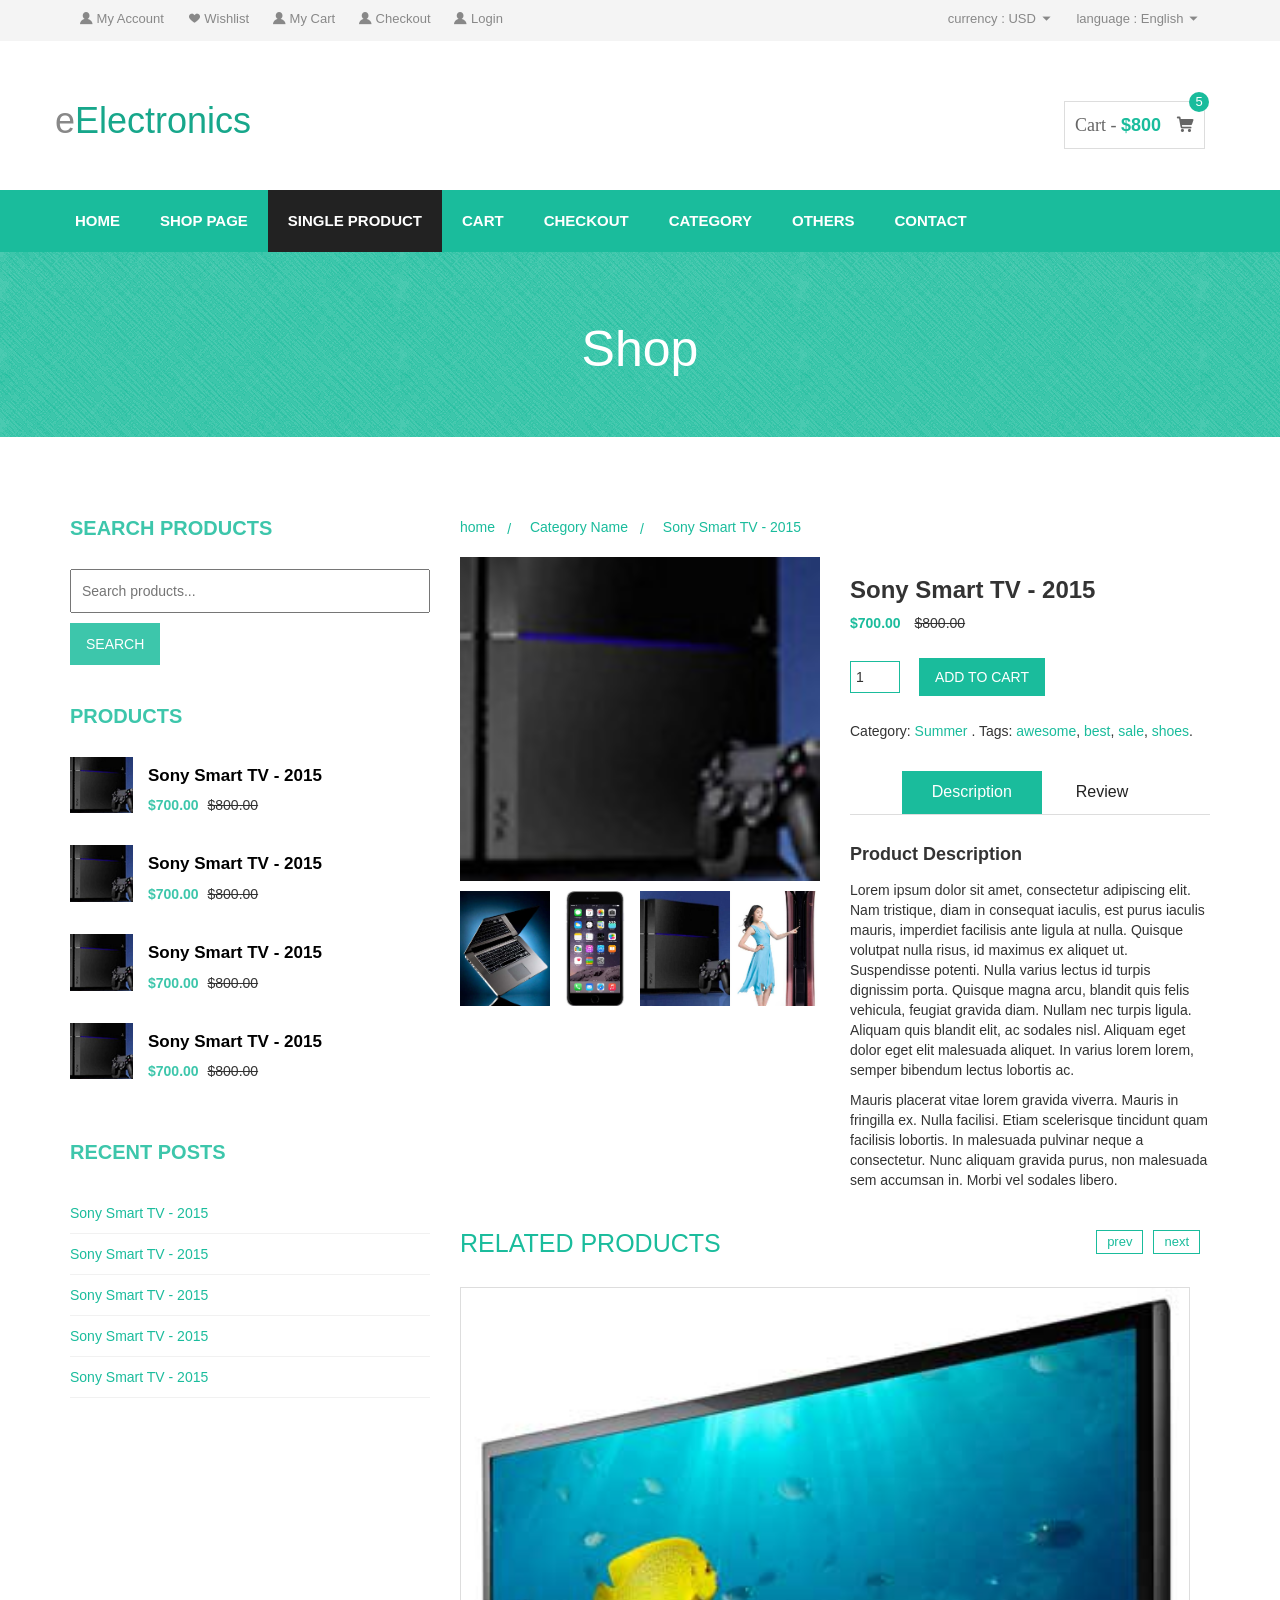
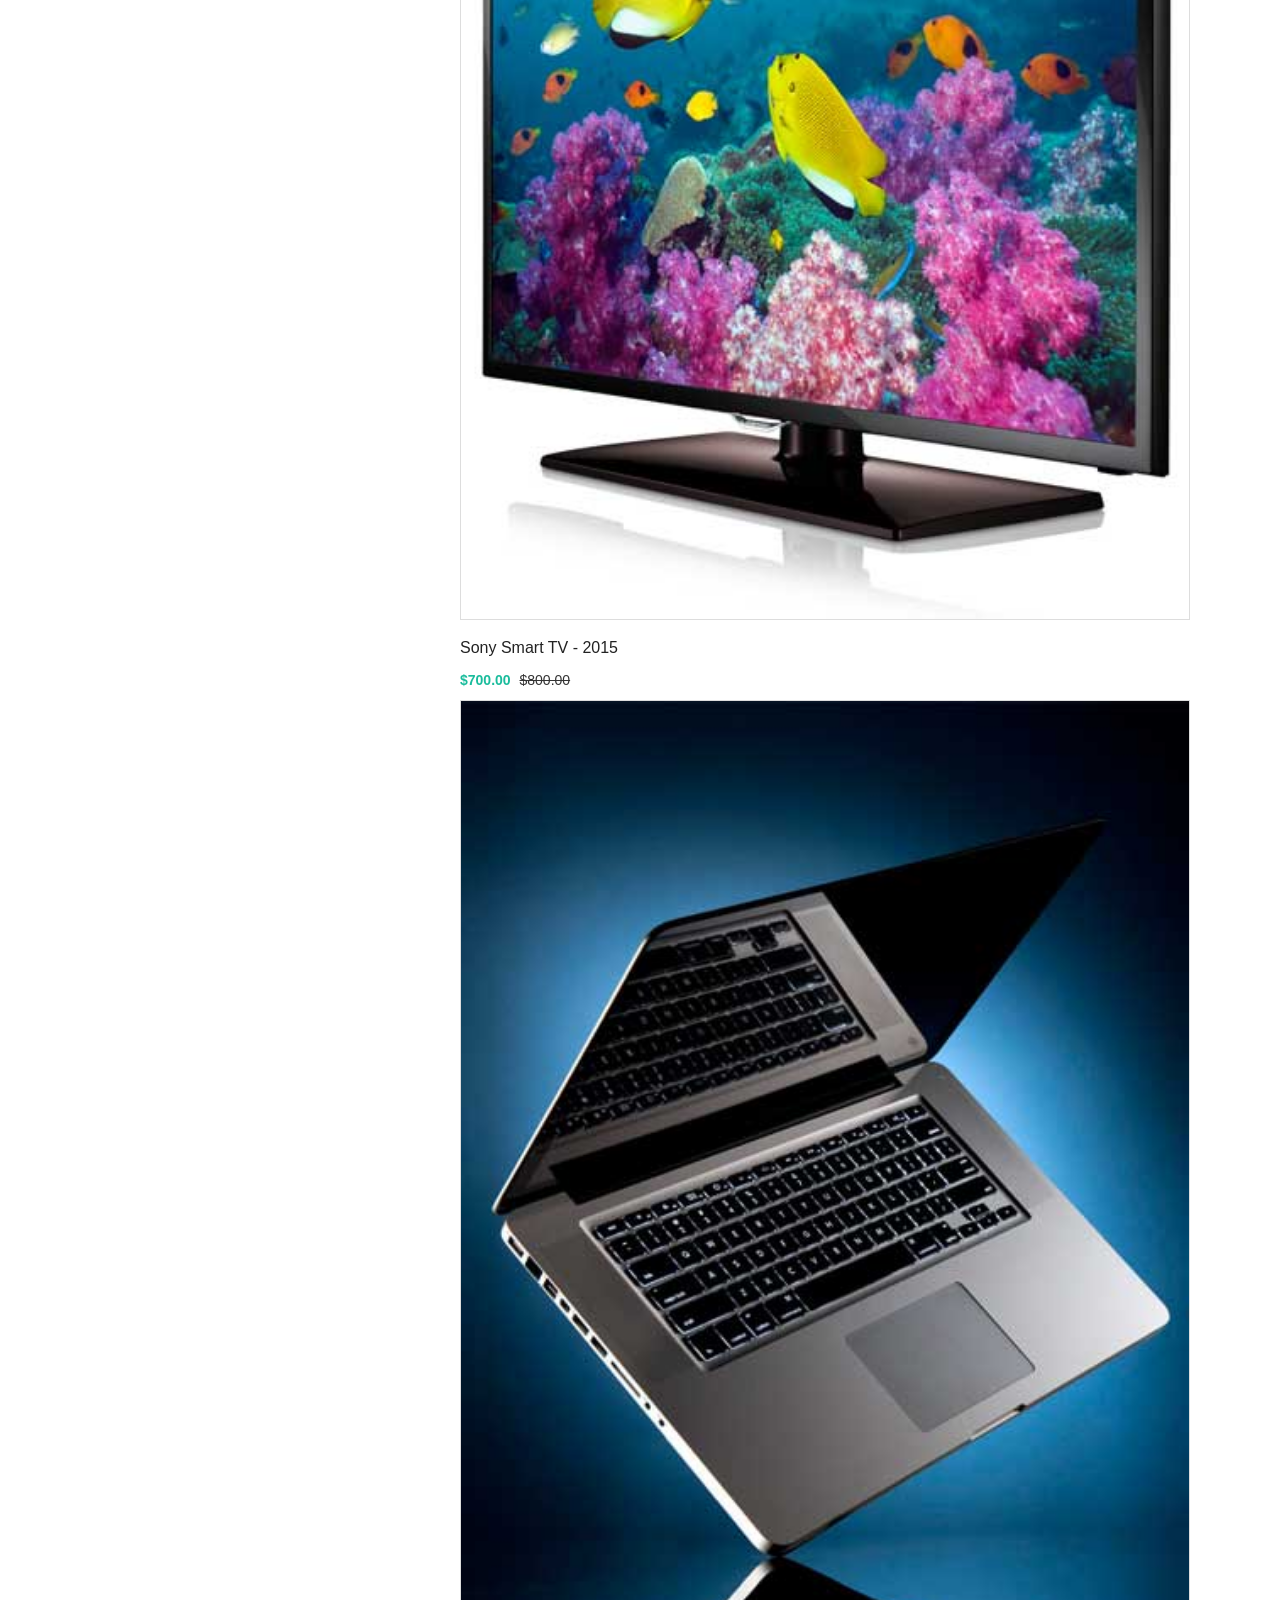
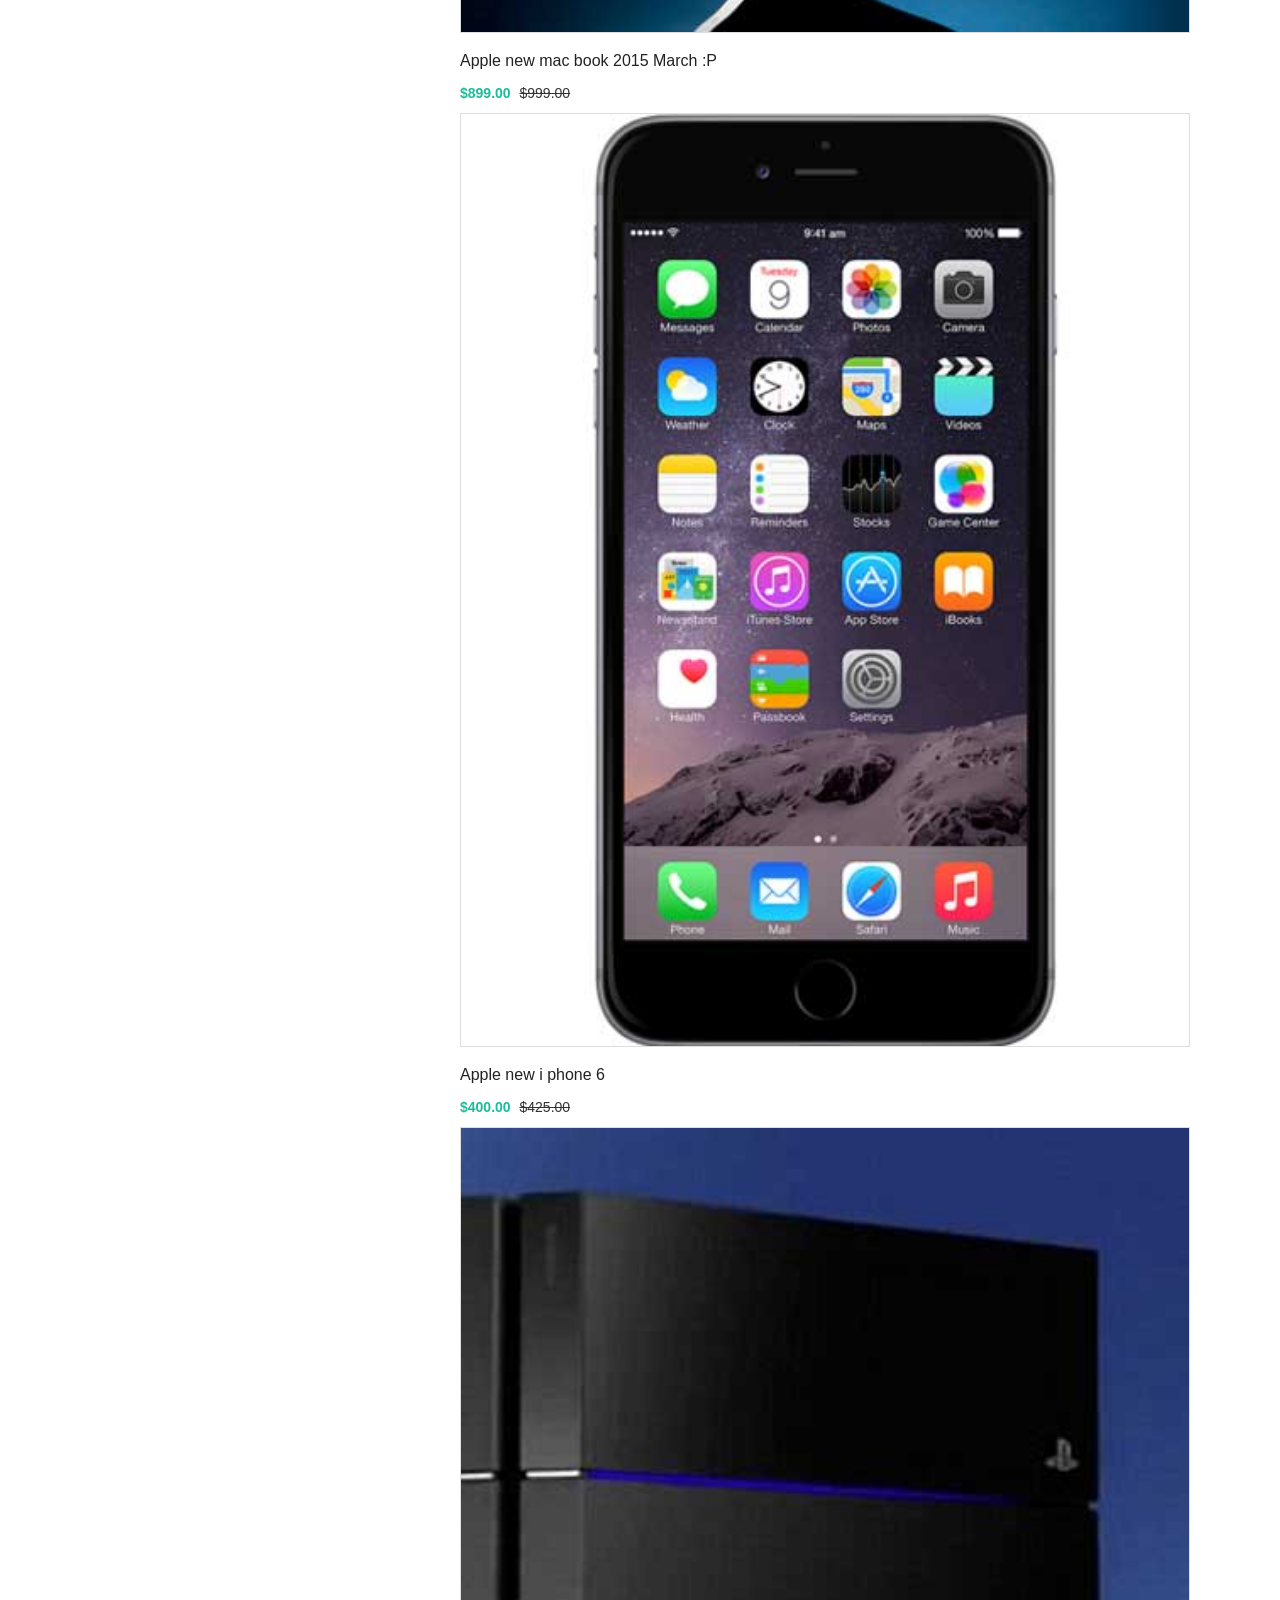
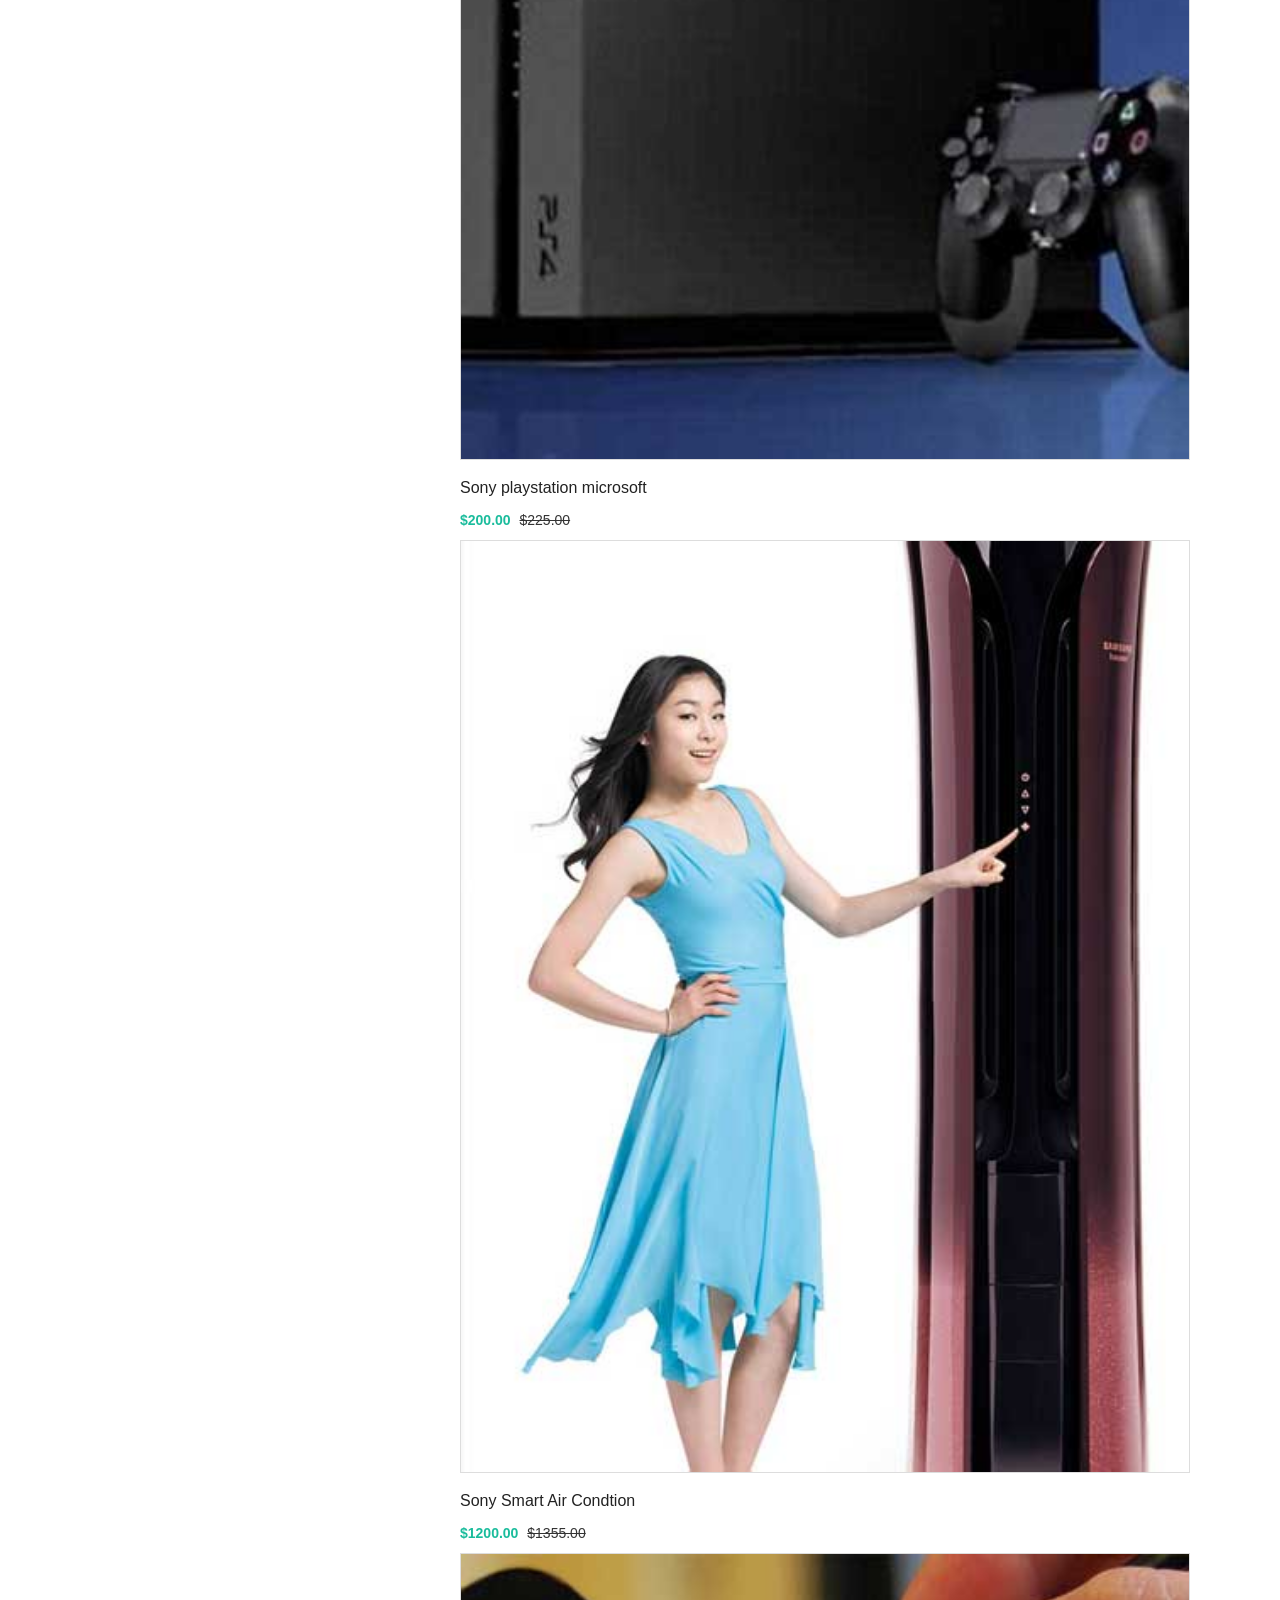
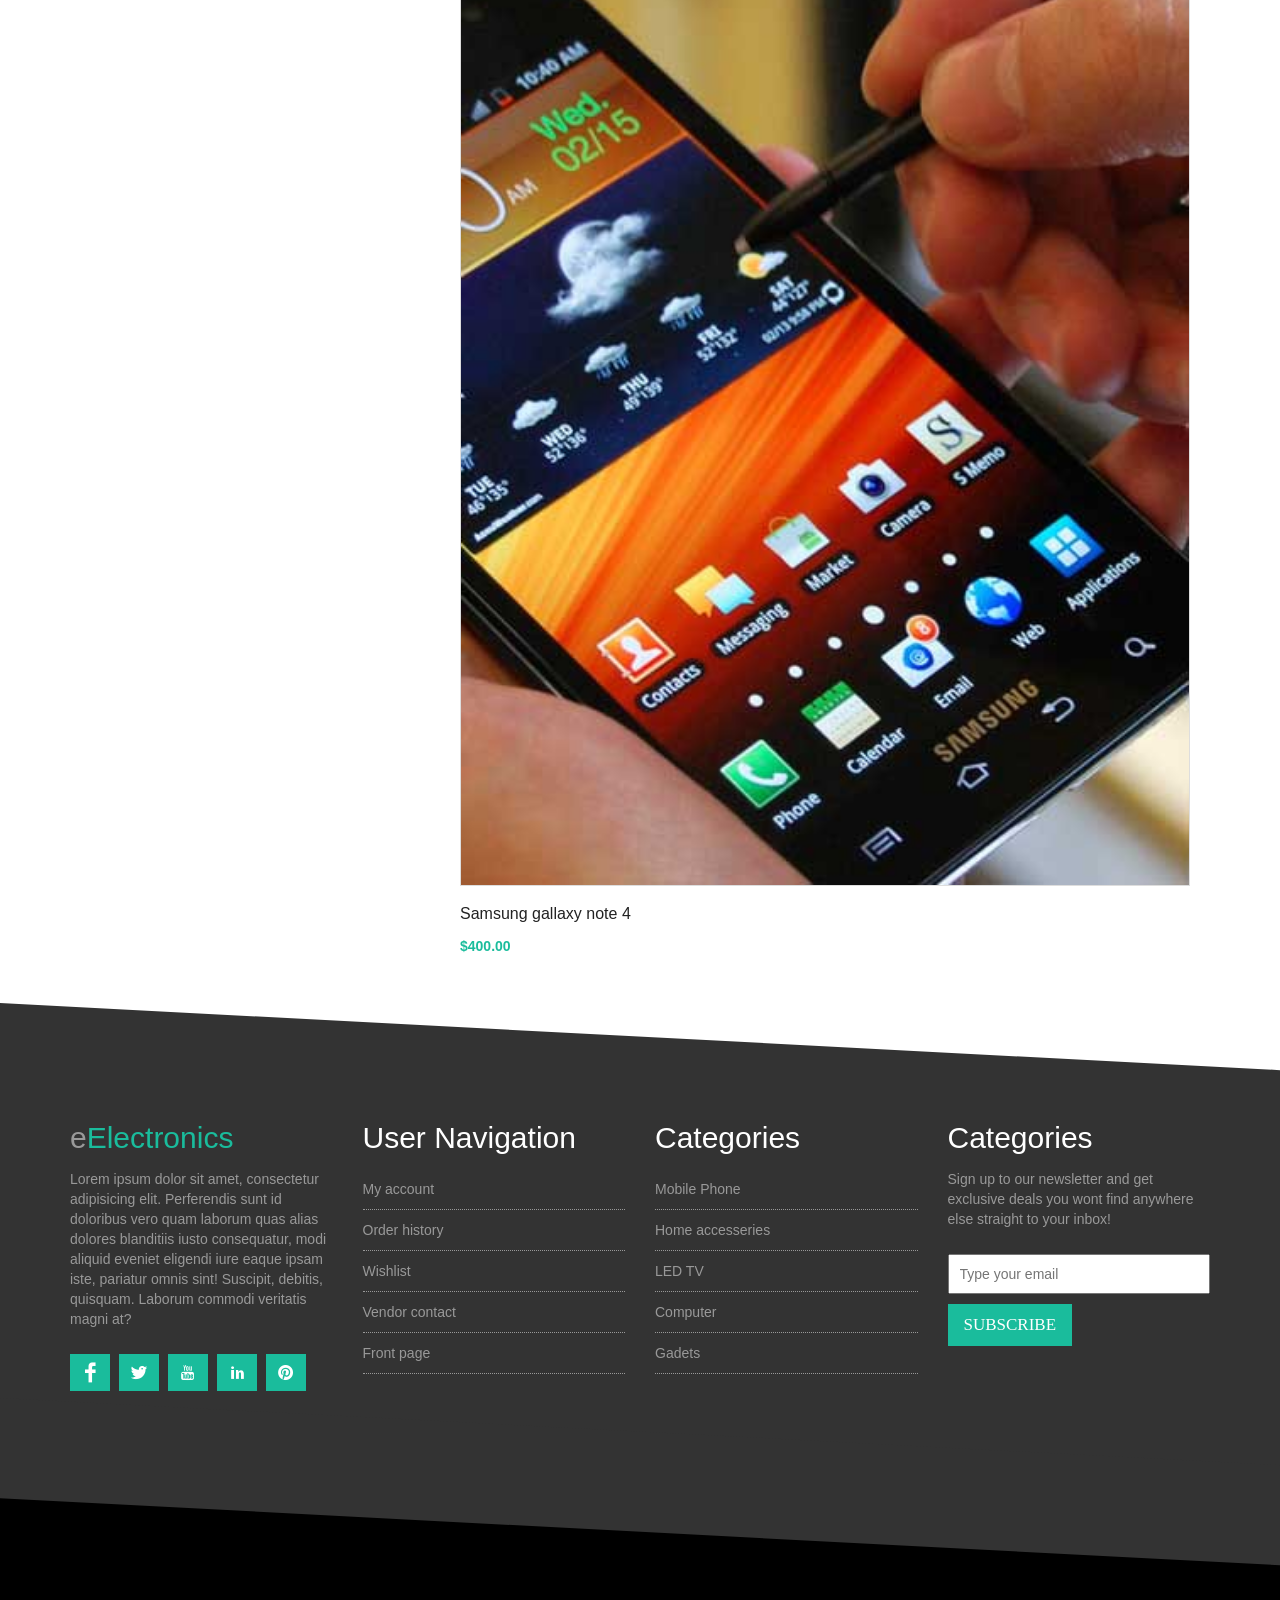
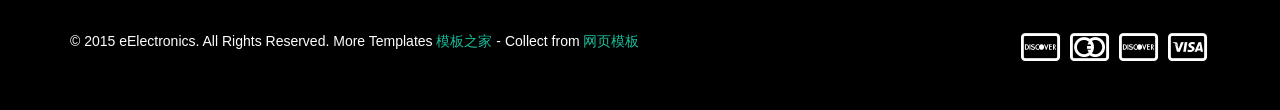
==== detail.html @ 81d46aa2 "response" ====
<!DOCTYPE html>
<html lang="en">
<head>
	<meta charset="UTF-8">
	<title>Document</title>
	<link rel="stylesheet" href="./css/index.css">
	<link rel="stylesheet" href="./css/detail.css">
	<link rel="stylesheet" href="./css/reset.css">
	<link rel="stylesheet" href="./iconfont/iconfont.css">
	<link rel="stylesheet" href="./bootstrap/dist/css/bootstrap.min.css">
	<link rel="stylesheet" href="./swiper-3.4.2/dist/css/swiper.min.css">
	<script src="./js/jquery.min.js"></script>
	<script src="./swiper-3.4.2/dist/js/swiper.min.js"></script>
</head>
<body>
	<div id="header-area">
		<div class="container">
			<div class="row">
				<div class="col-md-6 row-list">
					<ul>
						<li>
							<a href="#" class="fa">
								<i class="icon-accountfilling"></i>
								My Account
							</a>
						</li>
						<li>
							<a href="#" class="fa">
								<i class="icon-xin"></i>
								 Wishlist
							</a>
						</li>
						<li>
							<a href="#" class="fa">
								<i class="icon-accountfilling"></i>
								 My Cart
							</a>
						</li>
						<li>
							<a href="#" class="fa">
								<i class="icon-accountfilling"></i>
								 Checkout
							</a>
						</li>
						<li>
							<a href="#" class="fa">
								<i class="icon-accountfilling"></i>
								Login
							</a>
						</li>
					</ul>
				</div>
				<div class="col-md-6 row-nav">
					<ul class="list">
						<li class="nav">
							<a href="#" class="fa">
								currency :
								<span>USD</span>
								<i class="icon-icon-copy-copy"></i>
							</a>
							<ul class="menu">
								<li><a href="#">usd</a></li>
								<li><a href="#">inr</a></li>
								<li><a href="#">gbp</a></li>
							</ul>
						</li>
						<li class="nav">
							<a href="#" class="fa">
								language :
								<span>English</span>
								<i class="icon-icon-copy-copy"></i>
							</a>
							<ul class="menu menu2">
								<li><a href="#">English</a></li>
								<li><a href="#">French</a></li>
								<li><a href="#">German</a></li>
							</ul>
						</li>
					</ul>
				</div>
			</div>
		</div>
	</div>
	<!-- end header-area -->
	<div id="title">
		<div class="container">
			<div class="row">
				<div class="col-md-6 row-title">
					<div class="logo">
						<h1>
							<a href="#">
								e<span>Electronics</span>
							</a>
						</h1>
					</div>
				</div>
				<div class="col-md-6 row-car">
					<div class="cart">
						<div class="squ">
							<span>Cart - </span>
							<b>$800</b>
							<span class="icon-gouwuche"></span>
							<p>5</p>
						</div>
					</div>
				</div>
			</div>
		</div>
	</div>
	<!-- end title -->
	<div id="mainmenu">
		<div class="container">
			<div class="row">
				<button class="icon-caidan"></button>
				<ul>
					<li>
						<a href="index.html">home</a>
					</li>
					<li>
						<a>Shop page</a>
					</li>
					<li class="classback">
						<a href="detail.html">Single product</a>
					</li>
					<li>
						<a>Cart</a>
					</li>
					<li>
						<a>Checkout</a>
					</li>
					<li>
						<a>Category</a>
					</li>
					<li>
						<a>Others</a>
					</li>
					<li>
						<a>Contact</a>
					</li>
				</ul>
			</div>
		</div>
	</div>
	<!-- end mainmenu -->
	<div id="content">
		<div class="content-top">
			<div class="container">
				<div class="row">
					<h1>Shop</h1>
				</div>
			</div>
		</div>
		<div class="content-center">
			<div class="zig-bottom"></div>
			<div class="container">
				<div class="row">
					<div class="col-md-4">
						<div class="cleft">
							<h2>SEARCH PRODUCTS</h2>
							<input type="text" placeholder="Search products...">
							<input type="submit" value="search">
						</div>
						<div class="cleft">
							<h2>PRODUCTS</h2>
							<div class="cleft-recent">
								<img src="./img/detail/product-thumb-1.jpg" alt="">
								<h5><a href="#">Sony Smart TV - 2015</a></h5>
								<div class="price">
									<b>$700.00</b>
									<del>$800.00</del>
								</div>
							</div>
							<div class="cleft-recent">
								<img src="./img/detail/product-thumb-1.jpg" alt="">
								<h5><a href="#">Sony Smart TV - 2015</a></h5>
								<div class="price">
									<b>$700.00</b>
									<del>$800.00</del>
								</div>
							</div>
							<div class="cleft-recent">
								<img src="./img/detail/product-thumb-1.jpg" alt="">
								<h5><a href="#">Sony Smart TV - 2015</a></h5>
								<div class="price">
									<b>$700.00</b>
									<del>$800.00</del>
								</div>
							</div>
							<div class="cleft-recent">
								<img src="./img/detail/product-thumb-1.jpg" alt="">
								<h5><a href="#">Sony Smart TV - 2015</a></h5>
								<div class="price">
									<b>$700.00</b>
									<del>$800.00</del>
								</div>
							</div>
						</div>
						<div class="cleft">
							<h2>RECENT POSTS</h2>
							<ul>
								<li><a href="#">Sony Smart TV - 2015</a></li>
								<li><a href="#">Sony Smart TV - 2015</a></li>
								<li><a href="#">Sony Smart TV - 2015</a></li>
								<li><a href="#">Sony Smart TV - 2015</a></li>
								<li><a href="#">Sony Smart TV - 2015</a></li>
							</ul>
						</div>
					</div>
					<div class="col-md-8">
						<div class="bread">
							<a href="#">home</a>
							<a href="#">Category Name</a>
							<a href="#">Sony Smart TV - 2015</a>
						</div>
						<div class="row">
							<div class="col-md-6">
								<div class="carousel">
									<a href="">
										<img src="./img/product-thumb-1.jpg" alt="image1" class="big">
									</a>
									<a href="">
										<img src="./img/product-2.jpg" alt="image2" class="small">
									</a>
									<a href="">
										<img src="./img/product-3.jpg" alt="image3" class="small">
									</a>
									<a href="">
										<img src="./img/product-4.jpg" alt="image-4" class="small">
									</a>
									<a href="">
										<img src="./img/product-5.jpg" alt="image-5" class="small">
									</a>
								</div>
							</div>
							<div class="col-md-6">
								<div class="cright">
									<h3>Sony Smart TV - 2015</h3>
									<div class="cright-price">
										<b>$700.00</b>
										<del>$800.00</del>
									</div>
									<div class="cright-cart">
										<input type="number" value="1" min="1">
										<button class="addcart">add to cart</button>
									</div>
									<p class="cright-p">
										Category:
										<a href="#">Summer</a>
										. Tags:
										<a href="#">awesome</a>,
										<a href="#">best</a>,
										<a href="#">sale</a>,
										<a href="#">shoes</a>.
									</p>
									<div class="cright-tablist">
										<ul class="list-tit">
											<li class="cright-active"><a>Description</a></li>
											<li><a>Review</a></li>
										</ul>
										<div class="tablist-content">
											<div class="tab-con1" id="desc">
												<h2>Product Description</h2>
												<p>
													Lorem ipsum dolor sit amet, consectetur adipiscing elit. Nam tristique, diam in consequat iaculis, est purus iaculis mauris, imperdiet facilisis ante ligula at nulla. Quisque volutpat nulla risus, id maximus ex aliquet ut. Suspendisse potenti. Nulla varius lectus id turpis dignissim porta. Quisque magna arcu, blandit quis felis vehicula, feugiat gravida diam. Nullam nec turpis ligula. Aliquam quis blandit elit, ac sodales nisl. Aliquam eget dolor eget elit malesuada aliquet. In varius lorem lorem, semper bibendum lectus lobortis ac.
												</p>
												<p>
													Mauris placerat vitae lorem gravida viverra. Mauris in fringilla ex. Nulla facilisi. Etiam scelerisque tincidunt quam facilisis lobortis. In malesuada pulvinar neque a consectetur. Nunc aliquam gravida purus, non malesuada sem accumsan in. Morbi vel sodales libero.
												</p>
											</div>
											<div class="tab-con1 tab-con2" id="review">
												<h2>Reviews</h2>
												<div class="form-tab">
													<p>
														<label for="name">Name</label>
														<input type="text" name="name">
													</p>
													<p>
														<label for="email">Email</label>
														<input type="email" name="email">
													</p>
													<div class="rating">
														<p>Your rating</p>
														<span>
															<i class="icon-fa-star"></i>
															<i class="icon-fa-star"></i>
															<i class="icon-fa-star"></i>
															<i class="icon-fa-star"></i>
															<i class="icon-fa-star"></i>
														</span>
													</div>
													<p>
														<label for="review">Your review</label>
														<textarea name="review" id="" cols="30" rows="10"></textarea>
													</p>
													<p>
														<button class="submit">submit</button>
													</p>
												</div>
											</div>
										</div>
									</div>
								</div>
							</div>
						</div>
						<div class="list">
							<h2>RELATED PRODUCTS</h2>
							<div class="prevnext">
								<div class="prev">prev</div>
								<div class="next">next</div>
							</div>
							<div class="swiper-container" id="swiper5">
								<div class="swiper-wrapper">
									<div class="swiper-slide">
										<div class="col">
											<div class="product">
												<img src="./img/product-1.jpg" alt="">
												<div class="shadow">
													<div class="carsqu">
														<a href="#" class="add-link">
															<i class="icon-gouwuche"></i>
															add to cart 
														</a>
														<a href="#" class="see-link">
															<i class="icon-fa-link"></i>
															 See details
														</a>
													</div>
												</div>
											</div>
											<h4><a href="#">Sony Smart TV - 2015</a></h4>
											<p>
												<b>$700.00</b>
												<del>$800.00</del>
											</p>
										</div>
									</div>
									<div class="swiper-slide">
										<div class="col">
											<div class="product">
												<img src="./img/product-2.jpg" alt="">
												<div class="shadow">
													<div class="carsqu">
														<a href="#" class="add-link">
															<i class="icon-gouwuche"></i>
															add to cart 
														</a>
														<a href="#" class="see-link">
															<i class="icon-fa-link"></i>
															 See details
														</a>
													</div>
												</div>
											</div>
											<h4><a href="#">Apple new mac book 2015 March :P</a></h4>
											<p>
												<b>$899.00</b>
												<del>$999.00</del>
											</p>
										</div>
									</div>
									<div class="swiper-slide">
										<div class="col">
											<div class="product">
												<img src="./img/product-3.jpg" alt="">
												<div class="shadow">
													<div class="carsqu">
														<a href="#" class="add-link">
															<i class="icon-gouwuche"></i>
															add to cart 
														</a>
														<a href="#" class="see-link">
															<i class="icon-fa-link"></i>
															 See details
														</a>
													</div>
												</div>
											</div>
											<h4><a href="#">Apple new i phone 6</a></h4>
											<p>
												<b>$400.00</b>
												<del>$425.00</del>
											</p>
										</div>
									</div>
									<div class="swiper-slide">
										<div class="col">
											<div class="product">
												<img src="./img/product-4.jpg" alt="">
												<div class="shadow">
													<div class="carsqu">
														<a href="#" class="add-link">
															<i class="icon-gouwuche"></i>
															add to cart 
														</a>
														<a href="#" class="see-link">
															<i class="icon-fa-link"></i>
															 See details
														</a>
													</div>
												</div>
											</div>
											<h4><a href="#">Sony playstation microsoft</a></h4>
											<p>
												<b>$200.00</b>
												<del>$225.00</del>
											</p>
										</div>
									</div>
									<div class="swiper-slide">
										<div class="col">
											<div class="product">
												<img src="./img/product-5.jpg" alt="">
												<div class="shadow">
													<div class="carsqu">
														<a href="#" class="add-link">
															<i class="icon-gouwuche"></i>
															add to cart 
														</a>
														<a href="#" class="see-link">
															<i class="icon-fa-link"></i>
															 See details
														</a>
													</div>
												</div>
											</div>
											<h4><a href="#">Sony Smart Air Condtion</a></h4>
											<p>
												<b>$1200.00</b>
												<del>$1355.00</del>
											</p>
										</div>
									</div>
									<div class="swiper-slide">
										<div class="col">
											<div class="product">
												<img src="./img/product-6.jpg" alt="">
												<div class="shadow">
													<div class="carsqu">
														<a href="#" class="add-link">
															<i class="icon-gouwuche"></i>
															add to cart 
														</a>
														<a href="#" class="see-link">
															<i class="icon-fa-link"></i>
															 See details
														</a>
													</div>
												</div>
											</div>
											<h4><a href="#">Samsung gallaxy note 4</a></h4>
											<p>
												<b>$400.00</b>
											</p>
										</div>
									</div>
								</div>
							</div>
						</div>
					</div>
				</div>
			</div>
		</div>
	</div>
	<div id="footer">
		<div class="footer-top">
			<div class="zig-bottom"></div>
			<div class="container">
				<div class="row">
					<div class="col-md-3">
						<div class="con">
							<h2>e<span>Electronics</span></h2>
							<p>
								Lorem ipsum dolor sit amet, consectetur adipisicing elit. Perferendis sunt id doloribus vero quam laborum quas alias dolores blanditiis iusto consequatur, modi aliquid eveniet eligendi iure eaque ipsam iste, pariatur omnis sint! Suscipit, debitis, quisquam. Laborum commodi veritatis magni at?
							</p>
							<div class="ico">
								<em class="icon-facebookicon"></em>
								<em class="icon-xiaoniao"></em>
								<em class="icon-fa-youtube"></em>
								<em class="icon-in"></em>
								<em class="icon-fa-pinterest"></em>
							</div>
						</div>
					</div>
					<div class="col-md-3">
						<div class="con tit">
							<h2>User Navigation</h2>
							<ul>
								<li><a href="#">My account</a></li>
								<li><a href="#">Order history</a></li>
								<li><a href="#">Wishlist</a></li>
								<li><a href="#">Vendor contact</a></li>
								<li><a href="#">Front page</a></li>
							</ul>
						</div>
					</div>
					<div class="col-md-3">
						<div class="con tit">
							<h2>Categories</h2>
							<ul>
								<li><a href="#">Mobile Phone</a></li>
								<li><a href="#">Home accesseries</a></li>
								<li><a href="#">LED TV</a></li>
								<li><a href="#">Computer</a></li>
								<li><a href="#">Gadets</a></li>
							</ul>
						</div>
					</div>
					<div class="col-md-3">
						<div class="con tit">
							<h2>Categories</h2>
							<p>
								Sign up to our newsletter and get exclusive deals you wont find anywhere else straight to your inbox!
							</p>
							<input type="email" placeholder="Type your email">
							<input type="submit" value="subscribe">
						</div>
					</div>
				</div>
			</div>
		</div>
		<div class="footer-bottom">
			<div class="container">
				<div class="row">
					<div class="col-md-8">
						<p>
							© 2015 eElectronics. All Rights Reserved. More Templates
							<a href="#">模板之家</a>
							- Collect from
							<a href="#">网页模板</a>
						</p>
					</div>
					<div class="col-md-4">
						<div class="icon">
							<em class="icon-fa-cc-discover"></em>
							<em class="icon-fa-cc-mastercard"></em>
							<em class="icon-fa-cc-discover"></em>
							<em class="icon-fa-cc-visa"></em>
						</div>
					</div>
				</div>
			</div>
		</div>
	</div>
	<!-- end footer -->
</body>
</html>
<script>
	$('#mainmenu button').on('click',function(){
		$('#mainmenu .row ul').slideToggle()
		$('#mainmenu .row ul li').css({
			float:'none',
			textAlign:'left',
		})
	})

	$('#header-area .nav').on('click',function(el){
		$(this).children('.menu').fadeToggle(300);
	})

	// 定义菜单栏离页面顶部的距离，默认为189  
  var divOffsetTop = 189;    
  //滚动事件    
  window.onscroll=function(){    
    var div = document.getElementById("mainmenu");    
    // 计算页面滚动了多少（需要区分不同浏览器）    
    var topVal = 0;    
    if(window.pageYOffset){//这一条滤去了大部分， 只留了IE678    
      topVal = window.pageYOffset;    
    }
    else if(document.documentElement.scrollTop ){//IE678 的非quirk模式    
      topVal = document.documentElement.scrollTop;    
    }    
    else if(document.body.scrolltop){//IE678 的quirk模式    
      topVal = document.body.scrolltop;    
    }    
    if(topVal <= divOffsetTop){    
      div.style.position = "";    
    }    
    else {    
      div.style.position = "fixed"; 
      div.style.top = 0;   
      div.style.zIndex = 100;
    }    
  };    
  // 页面加载完之后，计算菜单栏到页面顶部的实际距离    
  window.onload=function(){    
    var div = document.getElementById("mainmenu");    
    divOffsetTop = div.offsetTop;    
  };

	$('#mainmenu li').on('click',function(el){
		$(this).addClass("classback").siblings().removeClass("classback")
	})
	$('#content').on('mouseover','.carousel .small',function(){
		$('.carousel .big')[0].src = this.src;
	})
	var Swiper2 = new Swiper('#swiper5',{
		loop:true,
		slidesPerView : 3,
		prevButton:'.prev',
		nextButton:'.next',
		breakpoints:{
      600:{
        slidesPerView : 1,
        prevButton:'.prev',
				nextButton:'.next',
      },
      1190:{
        slidesPerView : 2,
        prevButton:'.prev',
				nextButton:'.next',
      }
    }
	})
	$('.cright-tablist .list-tit').on('click','li',function(){
		$(this).siblings('li').removeClass();
		$(this).addClass('cright-active');
		var ind = $(".cright-tablist .list-tit li").index(this);
		if (ind == 1) {
			$('#review').show();
			$('#desc').hide();
		} else{
			$('#desc').show();
			$('#review').hide();
		}
	})
</script>
---- css/index.css ----
#header-area{width:100%;background:#f4f4f4}#header-area .container{padding-left:15px;padding-right:15px;margin-left:auto;margin-right:auto}#header-area .container .row-list{text-align:left}#header-area .container .row-list ul{display:inline-block;text-align:center}#header-area .container .row-list li{display:inline-block}#header-area .container .fa{display:inline-block;padding:10px 10px 2px 10px;font-size:13px;color:#888}#header-area .container .fa:hover{color:#1abc9c}#header-area .container i{font-style:normal;font-family:'iconfont'}#header-area .container .row-nav{text-align:right}#header-area .container .row-nav .list{display:inline-block}#header-area .container .row-nav .list .nav{position:relative;display:inline-block}#header-area .container .row-nav .list .menu{display:none;position:absolute;left:20px;top:30px;z-index:10;box-shadow:0px 3px 11px #ccb7b7;width:100px;background:#fff}#header-area .container .row-nav .list .menu a{text-decoration:none;font-size:10px;color:#333}#header-area .container .row-nav .list .menu li{line-height:30px;text-align:center;text-transform:uppercase}#header-area .container .row-nav .list .menu li:hover{background:#f4f4f4}#header-area .container .row-nav .list .menu2{text-transform:capitalize}#title{overflow:hidden}#title .container{padding:40px 0}#title .logo{text-align:left}#title .logo h1{font-weight:400}#title .logo span{color:#17a78b}#title .logo a{color:#888}#title .logo a:hover{text-decoration:none;color:#999}#title .logo a:hover span{color:#1abc9c}#title .row-car{padding-top:20px;text-align:right}#title .row-car .cart{display:inline-block;margin-right:20px;border:1px solid #ddd;cursor:pointer;text-align:center}#title .row-car .cart span{font-family:'iconfont'}#title .row-car .cart .squ{position:relative;padding:10px;transition:.3s;font-size:18px;color:#666}#title .row-car .cart .squ b{padding-right:10px;color:#1abc9c}#title .row-car .cart .squ:hover{background:#1abc9c;color:#fff}#title .row-car .cart .squ:hover b{color:#fff}#title .row-car .cart .squ:hover p{background:#333}#title .row-car .cart .squ p{position:absolute;right:-5px;top:-10px;border-radius:50%;line-height:20px;text-align:center;font-size:13px;color:#fff;width:20px;height:20px;background:#1abc9c}#mainmenu{width:100%;background:#1abc9c}#mainmenu .container{padding-left:15px;padding-right:15px}#mainmenu .row{text-align:center}#mainmenu .row button{display:none;margin:10px auto;border:1px solid #fff;border-radius:5px;outline:none;cursor:pointer;font-family:'iconfont';font-size:25px;color:#fff;background:#1abc9c}#mainmenu .row ul{width:100%}#mainmenu .row ul .classback{background:#222}#mainmenu .row ul li{float:left}#mainmenu .row ul li a{display:block;padding:20px;text-transform:uppercase;text-decoration:none;cursor:pointer;font-size:15px;font-weight:600;color:#fff}#mainmenu .row ul li:hover{background:#222}#content-area{overflow:hidden;width:100%}#content-area .container{padding-left:15px;padding-right:15px}#content-area .zig-bottom{position:absolute;left:-5%;bottom:-50px;z-index:2;transform:rotate(3deg);width:108%;height:100px;background:#1abc9c}#content-area #swiper1{position:relative;width:100%;height:700px}#content-area #swiper1 .slide1{background-size:cover;background-position:center;background-repeat:no-repeat;background-image:url(../img/slide-1.jpg)}#content-area #swiper1 .slide2{background-size:cover;background-position:center;background-repeat:no-repeat;background-image:url(../img/slide-2.jpg)}#content-area #swiper1 .slide3{background-size:cover;background-position:center;background-repeat:no-repeat;background-image:url(../img/slide-3.jpg)}#content-area #swiper1 .slidecontent{margin-left:50%;margin-top:10%;padding-left:15px;padding-right:15px}#content-area #swiper1 .slidecontent .slide-con{padding:30px;font-family:'Titillium Web';width:100%;background:rgba(0,0,0,0.7)}#content-area #swiper1 .slidecontent .slide-con h1{margin:0 0 15px;font-size:45px;font-weight:100;color:#fff}#content-area #swiper1 .slidecontent .slide-con p{margin:0 0 10px;line-height:25px;font-weight:200;font-size:18px;color:#fff}#content-area #swiper1 .slidecontent .slide-con .readmore{margin-top:15px;display:inline-block;padding:10px 20px;border:1px solid #1abc9c;transition:.5s;text-transform:uppercase;font-size:20px;font-weight:200;color:#fff;background:#1abc9c}#content-area #swiper1 .slidecontent .slide-con .readmore:hover{border:1px solid #fff;text-decoration:none;color:#fff;background:#666}#content-area .prom{position:relative;width:100%}#content-area .prom .prom-back{padding:77px 0 80px;width:100%;background:#1abc9c}#content-area .prom .prom-back .col-md-3{padding-left:15px;padding-right:15px}#content-area .prom .prom-back .col-md-3 .single{margin-bottom:15px;padding:20px 10px;border:1px solid #888;box-sizing:border-box;transition:.5s;text-align:center;font-size:25px;font-weight:200;color:#fff}#content-area .prom .prom-back .col-md-3 .single span{font-family:'iconfont';font-size:50px}#content-area .prom .prom-back .col-md-3 .single:hover{border:1px solid #1abc9c;background:#333}#content-area .products{position:relative;padding-top:130px;padding-bottom:100px;width:100%}#content-area .products h1{margin-bottom:50px;text-align:center;font-family:"Raleway",sans-serif;font-size:50px;font-weight:100;color:#888}#content-area .products #swiper2{width:100%}#content-area .products #swiper2 img{width:100%}#content-area .products #swiper2 .swiper-slide{padding-right:20px;box-sizing:border-box}#content-area .products #swiper2 .product{position:relative;z-index:10px;overflow:hidden;border:1px solid #ddd}#content-area .products #swiper2 .col{overflow:hidden}#content-area .products #swiper2 .col .shadow{position:absolute;left:-100%;top:0;overflow:hidden;transition:.5s;width:100%;height:100%;background:rgba(0,0,0,0.7)}#content-area .products #swiper2 .col .shadow .add-link{top:-25%}#content-area .products #swiper2 .col .shadow .see-link{top:120%}#content-area .products #swiper2 .col .shadow .carsqu{margin-top:35%;text-align:center}#content-area .products #swiper2 .col .shadow .carsqu a{position:absolute;left:10%;display:inline-block;margin-bottom:20px;padding:5% 0;border:1px solid #1abc9c;border-radius:5px;transition:.4s;text-transform:uppercase;font-size:16px;color:#fff;width:80%;background:#1abc9c}#content-area .products #swiper2 .col .shadow .carsqu a:hover{border:1px solid #444;text-decoration:none;color:#1abc9c;background:#333}#content-area .products #swiper2 .col .shadow .carsqu i{float:left;display:inline-block;margin-left:7%;font-style:normal;font-family:'iconfont'}#content-area .products #swiper2 .col:hover .shadow{left:0}#content-area .products #swiper2 .col:hover .add-link{top:32%}#content-area .products #swiper2 .col:hover .see-link{top:54%}#content-area .products #swiper2 .col h4{margin:15px 0 10px 0;font-weight:500;font-size:16px;line-height:25px}#content-area .products #swiper2 .col h4 a{color:#222}#content-area .products #swiper2 .col h4 a:hover{color:#1abc9c}#content-area .products #swiper2 .col b{display:inline-block;margin-right:5px;color:#1abc9c}#content-area .products .prevnext{float:right}#content-area .products .prevnext .prev,#content-area .products .prevnext .next{float:left;margin-right:10px;margin-bottom:10px;padding:1px 10px;border:1px solid #1abc9c;cursor:pointer;user-select:none;line-height:20px;font-size:13px;color:#1abc9c}#content-area .products .prevnext .prev:hover,#content-area .products .prevnext .next:hover{border:1px solid #222;color:#222}#content-area .brands{padding-top:30px;background:#1abc9c}#content-area .brands .substance h1{color:#fff}#content-area .brands #swiper3{width:100%}#content-area .brands #swiper3 img{width:100%}#content-area .brands #swiper3 .swiper-slide{padding-right:20px;box-sizing:border-box}#content-area .brands .prevnext{float:right}#content-area .brands .prevnext .prev,#content-area .brands .prevnext .next{float:left;margin-right:10px;margin-bottom:10px;padding:1px 10px;border:1px solid #1abc9c;cursor:pointer;user-select:none;line-height:20px;font-size:13px;color:#1abc9c;border:1px solid #fff;color:#fff}#content-area .brands .prevnext .prev:hover,#content-area .brands .prevnext .next:hover{border:1px solid #222;color:#222}#content-area .advert{padding-top:150px;padding-bottom:120px;width:100%}#content-area .advert h2{display:inline-block;margin-bottom:40px;font-family:raleway;font-size:30px;font-weight:100}#content-area .advert .view{float:right;margin-top:25px;padding:3px 15px;border:1px solid #1abc9c;transition:.4s;text-transform:capitalize;font-size:14px;color:#fff;background:#1abc9c}#content-area .advert .view:hover{border:1px solid #888;text-decoration:none;background:#222}#content-area .advert .sellers{overflow:hidden;margin-bottom:30px}#content-area .advert .sellers .imgs{float:left;margin-right:15px}#content-area .advert .sellers h4{margin:5px 0 10px 0}#content-area .advert .sellers h4 a{color:#000}#content-area .advert .sellers h4:hover a{color:#1abc9c}#content-area .advert .sellers .star{font-family:'iconfont'}#content-area .advert .sellers .star .fa{font-style:normal;color:#ffc808}#content-area .advert .sellers .price b{display:inline-block;margin-right:5px;color:#1abc9c}#content-area .advert .zig-bottom{background:#333}#footer{overflow:hidden;width:100%}#footer .footer-top{position:relative;padding-top:35px;padding-bottom:80px;width:100%;background:#333}#footer .footer-top .zig-bottom{position:absolute;left:-5%;bottom:-50px;z-index:2;transform:rotate(3deg);width:108%;height:100px;background:#333}#footer .footer-top .con h2{margin:0 0 15px;font-weight:100;font-size:30px;color:#999}#footer .footer-top .con h2 span{color:#1abc9c}#footer .footer-top .con p{margin:0 0 25px;font-size:14px;color:#999}#footer .footer-top .con .ico em{display:inline-block;margin-right:5px;margin-bottom:10px;border:1px solid #1abc9c;box-sizing:border-box;cursor:pointer;transition:.2s;line-height:35px;text-align:center;font-style:normal;font-family:'iconfont';font-size:20px;color:#fff;width:40px;background:#1abc9c}#footer .footer-top .con .ico em:hover{border:1px solid #888;color:#1abc9c;background:#222}#footer .footer-top .tit h2{color:#fff}#footer .footer-top .tit li{padding:5px 0;border-bottom:1px dotted #999}#footer .footer-top .tit li a{display:block;padding:5px 0;font-size:14px;color:#999}#footer .footer-top .tit li a:hover{color:#1abc9c}#footer .footer-top .tit input[type="email"]{margin-bottom:10px;padding:8px 10px;box-sizing:border-box;font-size:14px;width:100%}#footer .footer-top .tit input[type="submit"]{display:inline-block;margin-bottom:10px;padding:8px 15px;border:1px solid #1abc9c;cursor:pointer;transition:.3s;text-align:center;text-transform:uppercase;font-family:'Helvetica Neue';font-size:17px;color:#fff;background:#1abc9c}#footer .footer-top .tit input[type="submit"]:hover{border:1px solid #888;background:#222}#footer .footer-bottom{overflow:hidden;padding-bottom:30px;padding-top:150px;background:#000;width:100%}#footer .footer-bottom p{font-weight:100;font-size:14px;color:#fff}#footer .footer-bottom p a{color:#1abc9c}#footer .footer-bottom .icon{float:right;margin-top:-15px}#footer .footer-bottom .icon em{font-style:normal;font-family:'iconfont';font-size:45px;color:#fff}@media screen and (max-width: 768px){#title .container .logo,#title .container .row-car{text-align:center}#title .container .cart{width:100%}#mainmenu .row button{display:block}#mainmenu .row ul{display:none}}@media screen and (max-width: 990px){#header-area .container .row-list,#header-area .container .row-nav{text-align:center}#mainmenu .row ul li a{padding:16px;font-size:12px}#content-area #swiper1 .slidecontent{margin-top:12%;margin-left:0}#content-area #swiper1 .slidecontent .slide-con h1{font-size:30px}#content-area #swiper1 .slidecontent .slide-con p{font-size:16px}}
---- css/detail.css ----
#content {
  overflow: hidden;
  width: 100%; }
  #content .content-top {
    width: 100%;
    background: url(../img/detail/crossword.png) repeat scroll 0 0 #1ABC9C; }
    #content .content-top h1 {
      padding: 50px 0;
      text-align: center;
      text-transform: capitalize;
      font-weight: 100;
      font-size: 50px;
      color: #fff; }
  #content .content-center {
    position: relative;
    padding-top: 80px;
    padding-bottom: 120px;
    width: 100%; }
    #content .content-center .zig-bottom {
      position: absolute;
      left: -5%;
      bottom: -50px;
      z-index: 2;
      transform: rotate(3deg);
      width: 108%;
      height: 100px;
      background: #333; }
    #content .content-center .cleft {
      overflow: hidden;
      margin-bottom: 30px;
      width: 100%; }
      #content .content-center .cleft h2 {
        margin-top: 0;
        margin-bottom: 30px;
        text-transform: uppercase;
        font-weight: bold;
        font-size: 20px;
        color: #3dc6ab; }
      #content .content-center .cleft input[type="text"] {
        margin-bottom: 10px;
        padding: 10px;
        box-sizing: border-box;
        width: 100%; }
      #content .content-center .cleft input[type="submit"] {
        margin: 0 0 10px 0;
        padding: 10px 15px;
        border: 1px solid #3dc6ab;
        transition: .5s;
        text-transform: uppercase;
        font-size: 14px;
        color: #fff;
        background: #3dc6ab; }
        #content .content-center .cleft input[type="submit"]:hover {
          border: 1px solid #333;
          background: #333; }
      #content .content-center .cleft .cleft-recent {
        overflow: hidden;
        margin-bottom: 30px;
        width: 100%; }
        #content .content-center .cleft .cleft-recent img {
          float: left;
          margin-right: 15px;
          width: 63px; }
        #content .content-center .cleft .cleft-recent h5 {
          /*padding-bottom:7px;*/ }
          #content .content-center .cleft .cleft-recent h5 a {
            font-weight: bold;
            font-size: 17px;
            color: #000; }
            #content .content-center .cleft .cleft-recent h5 a:hover {
              color: #3dc6ab; }
        #content .content-center .cleft .cleft-recent .price b {
          padding-right: 5px;
          color: #3dc6ab; }
      #content .content-center .cleft li {
        padding: 10px 0;
        border-bottom: 1px solid #f1f1f1; }
        #content .content-center .cleft li a {
          display: block;
          font-size: 14px;
          color: #1abc9c; }
          #content .content-center .cleft li a:hover {
            color: #17a78b; }
    #content .content-center .bread {
      margin-bottom: 20px;
      width: 100%; }
      #content .content-center .bread a {
        position: relative;
        padding-right: 31px;
        color: #1abc9c; }
        #content .content-center .bread a::before {
          position: absolute;
          right: 15px;
          top: 0;
          content: '/'; }
      #content .content-center .bread a:nth-child(3)::before {
        content: ''; }
    #content .content-center .carousel {
      width: 100%;
      font-size: 0; }
      #content .content-center .carousel .big {
        margin-bottom: 10px;
        width: 100%; }
      #content .content-center .carousel .small {
        width: 25%; }
    #content .content-center .cright {
      overflow: hidden; }
      #content .content-center .cright h3 {
        font-weight: bold;
        color: #333; }
      #content .content-center .cright .cright-price {
        margin-bottom: 25px; }
        #content .content-center .cright .cright-price b {
          padding-right: 10px;
          color: #1abc9c; }
      #content .content-center .cright .cright-cart {
        margin-bottom: 25px; }
        #content .content-center .cright .cright-cart input[type="number"] {
          margin-right: 15px;
          padding: 5px;
          border: 1px solid #1abc9c;
          width: 50px; }
        #content .content-center .cright .cright-cart .addcart {
          padding: 8px 15px;
          border: 1px solid #1abc9c;
          text-transform: uppercase;
          transition: .3s;
          font-size: 14px;
          color: #fff;
          background: #1abc9c; }
          #content .content-center .cright .cright-cart .addcart:hover {
            border: 1px solid #222;
            background: #222; }
      #content .content-center .cright .cright-p {
        margin-bottom: 30px;
        font-size: 14px; }
        #content .content-center .cright .cright-p a {
          color: #1abc9c; }
      #content .content-center .cright .cright-tablist {
        margin-bottom: 30px; }
        #content .content-center .cright .cright-tablist .cright-active {
          cursor: pointer;
          background: #1abc9c; }
          #content .content-center .cright .cright-tablist .cright-active a {
            cursor: pointer;
            color: #fff; }
        #content .content-center .cright .cright-tablist ul {
          margin-bottom: 30px;
          border-bottom: 1px solid #ddd;
          text-align: center; }
        #content .content-center .cright .cright-tablist li {
          display: inline-block;
          cursor: pointer; }
          #content .content-center .cright .cright-tablist li a {
            display: block;
            padding: 10px 30px;
            cursor: pointer;
            text-transform: capitalize;
            font-size: 16px;
            color: #222; }
            #content .content-center .cright .cright-tablist li a:hover {
              text-decoration: none; }
        #content .content-center .cright .cright-tablist .tablist-content #review {
          display: none; }
        #content .content-center .cright .cright-tablist .tablist-content .tab-con1 {
          overflow: hidden; }
          #content .content-center .cright .cright-tablist .tablist-content .tab-con1 h2 {
            margin-top: 0;
            margin-bottom: 15px;
            font-family: 'Titillium Web', sans-serif;
            font-size: 18px;
            font-weight: 700; }
        #content .content-center .cright .cright-tablist .tablist-content .tab-con2 label {
          display: block;
          margin-bottom: 5px; }
        #content .content-center .cright .cright-tablist .tablist-content .tab-con2 input {
          margin-bottom: 20px;
          padding: 10px;
          border: 1px solid #ddd;
          width: 100%; }
        #content .content-center .cright .cright-tablist .tablist-content .tab-con2 .rating {
          margin-bottom: 30px; }
          #content .content-center .cright .cright-tablist .tablist-content .tab-con2 .rating span {
            display: block; }
            #content .content-center .cright .cright-tablist .tablist-content .tab-con2 .rating span i {
              display: inline-block;
              font-family: 'iconfont';
              font-style: normal; }
        #content .content-center .cright .cright-tablist .tablist-content .tab-con2 textarea {
          width: 100%; }
        #content .content-center .cright .cright-tablist .tablist-content .tab-con2 .submit {
          padding: 10px 20px;
          border: 1px solid #1abc9c;
          text-transform: uppercase;
          color: #fff;
          background: #1abc9c; }
    #content .content-center .list {
      position: relative; }
      #content .content-center .list h2 {
        display: inline-block;
        margin-top: 0;
        margin-bottom: 30px;
        font-size: 25px;
        color: #1abc9c; }
      #content .content-center .list .prevnext {
        float: right; }
        #content .content-center .list .prevnext .prev, #content .content-center .list .prevnext .next {
          float: left;
          margin-right: 10px;
          margin-bottom: 10px;
          padding: 1px 10px;
          border: 1px solid #1abc9c;
          cursor: pointer;
          user-select: none;
          line-height: 20px;
          font-size: 13px;
          color: #1abc9c; }
          #content .content-center .list .prevnext .prev:hover, #content .content-center .list .prevnext .next:hover {
            border: 1px solid #222;
            color: #222; }
  #content #swiper5 {
    width: 100%; }
    #content #swiper5 img {
      width: 100%; }
    #content #swiper5 .swiper-slide {
      padding-right: 20px;
      box-sizing: border-box; }
    #content #swiper5 .product {
      position: relative;
      z-index: 10;
      overflow: hidden;
      border: 1px solid #ddd; }
    #content #swiper5 .col {
      overflow: hidden; }
      #content #swiper5 .col .shadow {
        position: absolute;
        left: -100%;
        top: 0;
        overflow: hidden;
        transition: .5s;
        width: 100%;
        height: 100%;
        background: rgba(0, 0, 0, 0.7); }
        #content #swiper5 .col .shadow .add-link {
          top: -25%; }
        #content #swiper5 .col .shadow .see-link {
          top: 120%; }
        #content #swiper5 .col .shadow .carsqu {
          margin-top: 35%;
          text-align: center; }
          #content #swiper5 .col .shadow .carsqu a {
            position: absolute;
            left: 10%;
            display: inline-block;
            margin-bottom: 20px;
            padding: 5% 0;
            border: 1px solid #1abc9c;
            border-radius: 5px;
            transition: .4s;
            text-transform: uppercase;
            /*line-height: 40px;*/
            font-size: 16px;
            color: #fff;
            width: 80%;
            background: #1abc9c; }
            #content #swiper5 .col .shadow .carsqu a:hover {
              border: 1px solid #444;
              text-decoration: none;
              color: #1abc9c;
              background: #333; }
          #content #swiper5 .col .shadow .carsqu i {
            float: left;
            display: inline-block;
            margin-left: 10%;
            font-style: normal;
            font-family: 'iconfont'; }
      #content #swiper5 .col:hover .shadow {
        left: 0; }
      #content #swiper5 .col:hover .add-link {
        top: 32%; }
      #content #swiper5 .col:hover .see-link {
        top: 54%; }
      #content #swiper5 .col h4 {
        margin: 15px 0 10px 0;
        font-weight: 500;
        font-size: 16px;
        line-height: 25px; }
        #content #swiper5 .col h4 a {
          color: #222; }
          #content #swiper5 .col h4 a:hover {
            color: #1abc9c; }
      #content #swiper5 .col b {
        display: inline-block;
        margin-right: 5px;
        color: #1abc9c; }

@media screen and (max-width: 768px) {
  #mainmenu .row button {
    display: block; }
  #mainmenu .row ul {
    display: none; } }

/*# sourceMappingURL=detail.css.map */
---- iconfont/iconfont.css ----
@font-face {font-family: "iconfont";
  src: url('iconfont.eot?t=1511675169995'); /* IE9*/
  src: url('iconfont.eot?t=1511675169995#iefix') format('embedded-opentype'), /* IE6-IE8 */
  url('[data-uri]') format('woff'),
  url('iconfont.ttf?t=1511675169995') format('truetype'), /* chrome, firefox, opera, Safari, Android, iOS 4.2+*/
  url('iconfont.svg?t=1511675169995#iconfont') format('svg'); /* iOS 4.1- */
}

.iconfont {
  font-family:"iconfont" !important;
  font-size:16px;
  font-style:normal;
  -webkit-font-smoothing: antialiased;
  -moz-osx-font-smoothing: grayscale;
}

.icon-accountfilling:before { content: "\e732"; }

.icon-xin:before { content: "\e611"; }

.icon-lihe:before { content: "\e617"; }

.icon-facebookicon:before { content: "\e66e"; }

.icon-in:before { content: "\e612"; }

.icon-caidan:before { content: "\e628"; }

.icon-huoche:before { content: "\e600"; }

.icon-shuaxin:before { content: "\e693"; }

.icon-suo:before { content: "\e63a"; }

.icon-icon-copy-copy:before { content: "\e601"; }

.icon-xiaoniao:before { content: "\e603"; }

.icon-gouwuche:before { content: "\e602"; }

.icon-fa-cc-discover:before { content: "\e8a8"; }

.icon-fa-cc-mastercard:before { content: "\e8a9"; }

.icon-fa-cc-visa:before { content: "\e8ab"; }

.icon-fa-link:before { content: "\e95e"; }

.icon-fa-pinterest:before { content: "\e999"; }

.icon-fa-star:before { content: "\e9e0"; }

.icon-fa-youtube:before { content: "\ea3c"; }
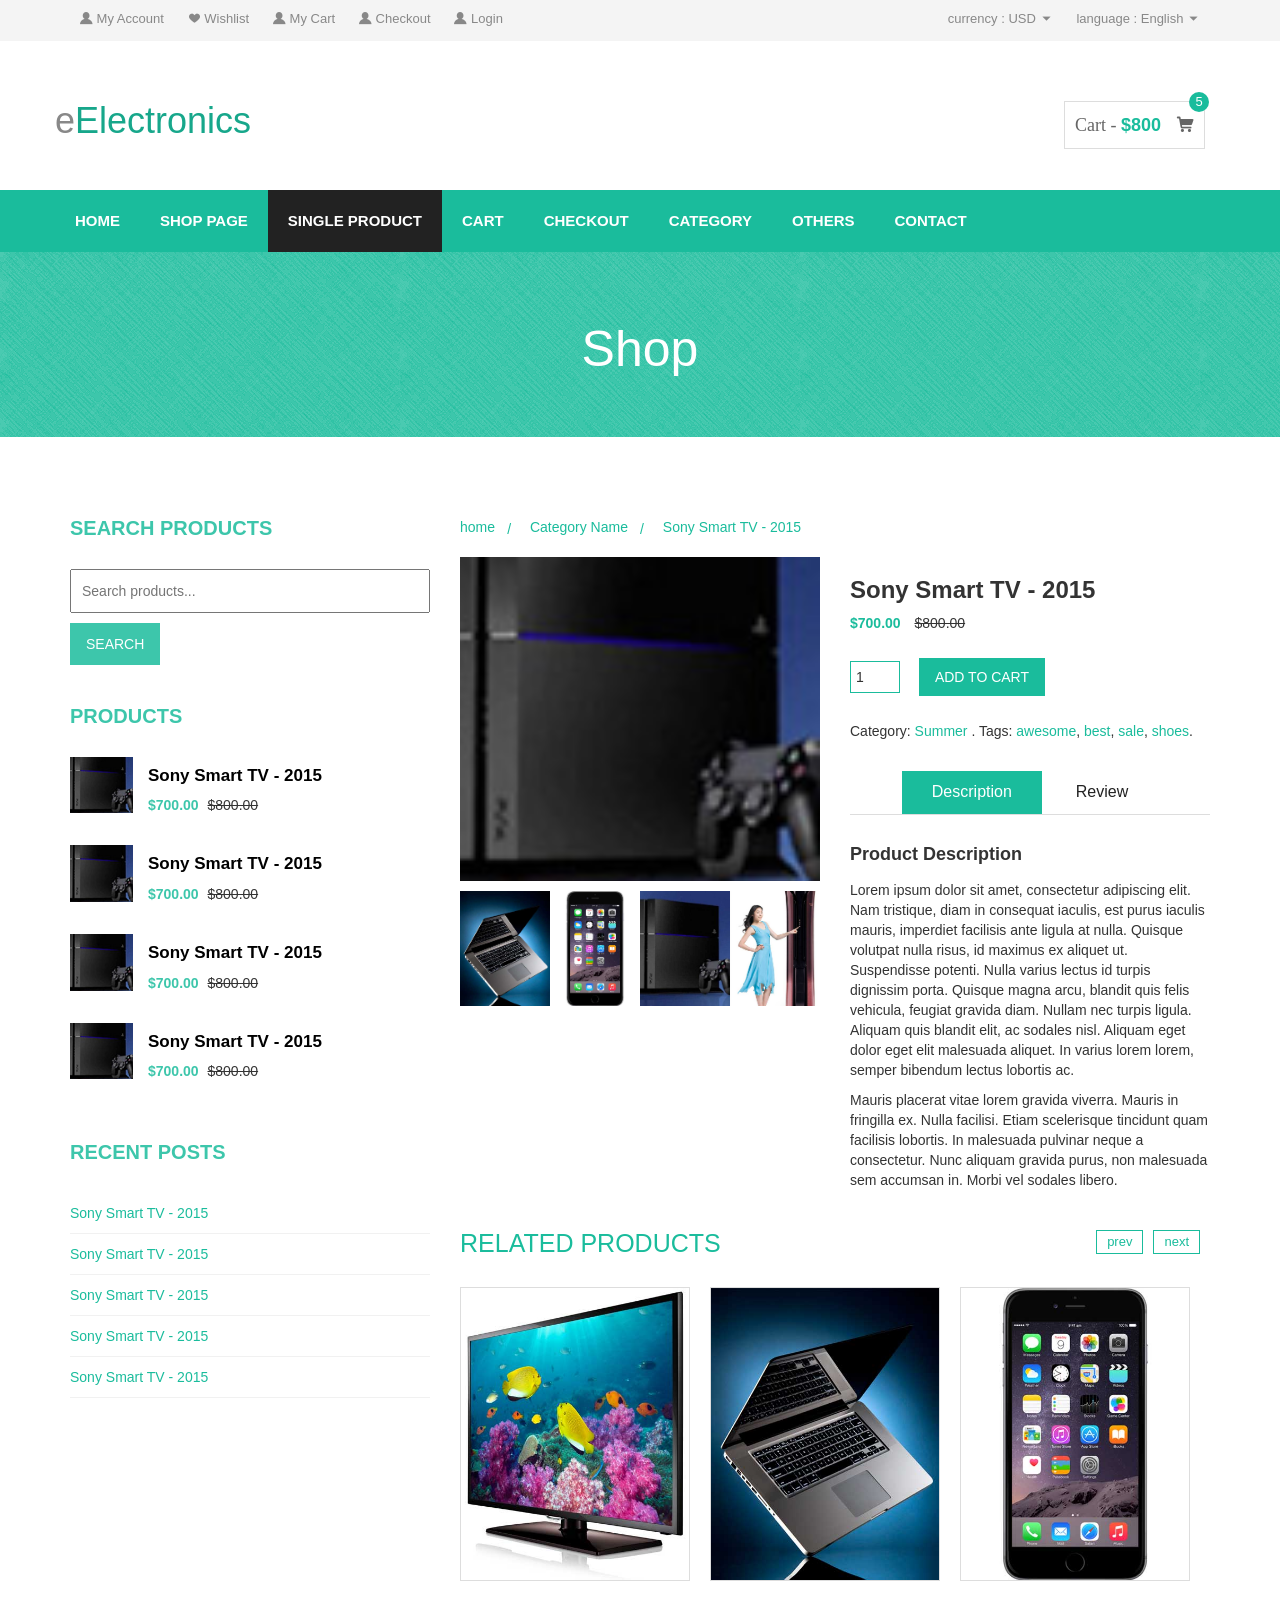
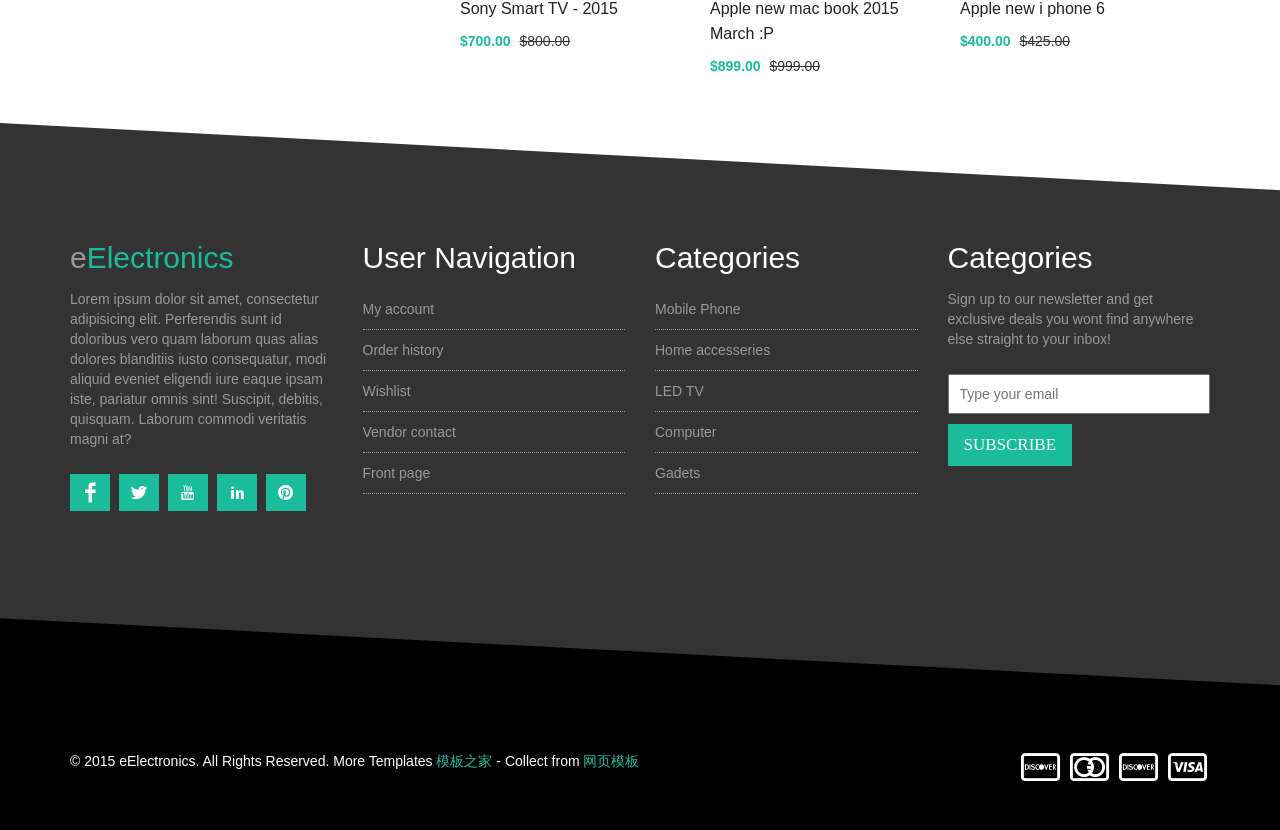
==== commit e94b11f0: "Update detail.html" ====
--- a/detail.html
+++ b/detail.html
@@ -8,9 +8,9 @@
 	<link rel="stylesheet" href="./css/reset.css">
 	<link rel="stylesheet" href="./iconfont/iconfont.css">
 	<link rel="stylesheet" href="./bootstrap/dist/css/bootstrap.min.css">
-	<link rel="stylesheet" href="./swiper-3.4.2/dist/css/swiper.min.css">
+	<link rel="stylesheet" href="./Swiper-3.4.2/dist/css/swiper.min.css">
 	<script src="./js/jquery.min.js"></script>
-	<script src="./swiper-3.4.2/dist/js/swiper.min.js"></script>
+	<script src="./Swiper-3.4.2/dist/js/swiper.min.js"></script>
 </head>
 <body>
 	<div id="header-area">
@@ -624,4 +624,4 @@
 			$('#review').hide();
 		}
 	})
-</script>+</script>
